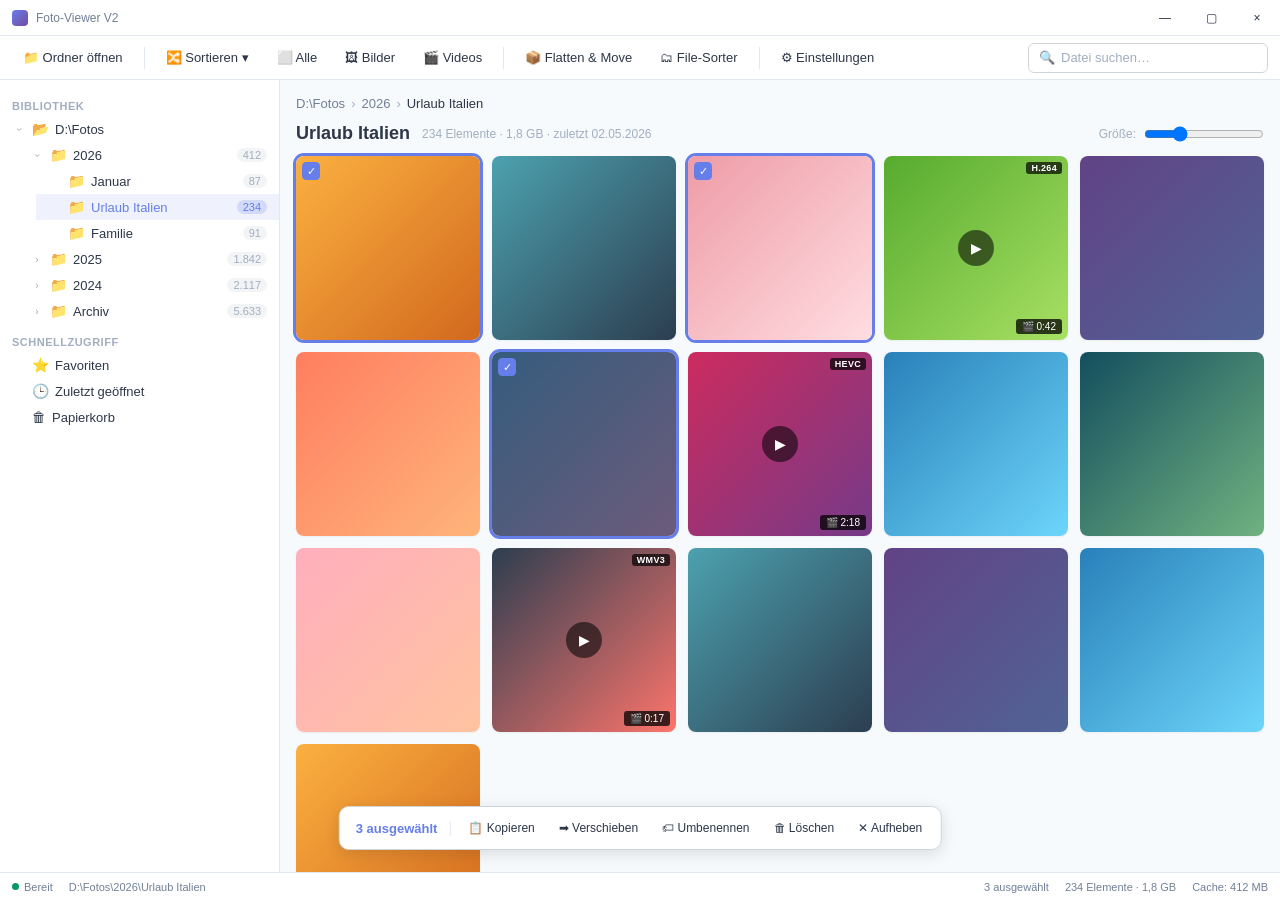
==== mockups/01-main-light.html @ e0b2254a "[planning] Mockups: 5 HTML-Mockups für C#-Port-UI - Klassisches Layout (Hell + Dunkel) mit Custom Ti" ====
<!DOCTYPE html>
<html lang="de">
<head>
<meta charset="UTF-8">
<title>Foto-Viewer V2 — Hauptfenster (Hell)</title>
<style>
:root {
  --bg-window:        #f7fafc;
  --bg-surface:       #ffffff;
  --bg-hover:         #f3f4f6;
  --bg-active:        #edf2f7;
  --bg-titlebar:      #ffffff;
  --bg-toolbar:       #ffffff;
  --bg-statusbar:     #ffffff;
  --bg-grid:          #f7fafc;

  --text-primary:     #2d3748;
  --text-secondary:   #718096;
  --text-muted:       #a0aec0;
  --text-on-accent:   #ffffff;

  --accent:           #667eea;
  --accent-hover:     #5568d3;
  --accent-soft:      rgba(102, 126, 234, 0.1);
  --danger:           #dc2626;
  --success:          #059669;

  --border:           #e2e8f0;
  --border-strong:    #d1d5db;

  --shadow-sm:        0 1px 2px rgba(0,0,0,0.05);
  --shadow-md:        0 2px 8px rgba(0,0,0,0.08);
  --shadow-lg:        0 4px 16px rgba(0,0,0,0.12);
}

* { box-sizing: border-box; margin: 0; padding: 0; }

html, body {
  height: 100%;
  font-family: 'Segoe UI Variable', 'Segoe UI', -apple-system, sans-serif;
  font-size: 13px;
  color: var(--text-primary);
  background: var(--bg-window);
  overflow: hidden;
}

/* === Window Frame === */
.window {
  display: grid;
  grid-template-rows: 36px 44px 1fr 28px;
  grid-template-columns: 280px 1fr;
  height: 100vh;
}

/* === Title Bar === */
.titlebar {
  grid-column: 1 / -1;
  display: flex;
  align-items: center;
  background: var(--bg-titlebar);
  border-bottom: 1px solid var(--border);
  padding-left: 12px;
  -webkit-app-region: drag;
}
.titlebar .app-icon {
  width: 16px; height: 16px;
  background: linear-gradient(135deg, #667eea, #764ba2);
  border-radius: 4px;
  margin-right: 8px;
}
.titlebar .app-title {
  font-size: 12px;
  color: var(--text-secondary);
  flex: 1;
}
.titlebar .window-controls {
  display: flex;
  height: 100%;
}
.titlebar .window-controls button {
  width: 46px;
  border: none;
  background: transparent;
  color: var(--text-primary);
  cursor: pointer;
  font-size: 12px;
}
.titlebar .window-controls button:hover { background: var(--bg-hover); }
.titlebar .window-controls .close:hover { background: var(--danger); color: white; }

/* === Toolbar === */
.toolbar {
  grid-column: 1 / -1;
  display: flex;
  align-items: center;
  gap: 6px;
  padding: 0 12px;
  background: var(--bg-toolbar);
  border-bottom: 1px solid var(--border);
}
.tb-btn {
  display: inline-flex;
  align-items: center;
  gap: 6px;
  padding: 6px 10px;
  border: 1px solid transparent;
  border-radius: 6px;
  background: transparent;
  color: var(--text-primary);
  font-size: 13px;
  cursor: pointer;
  height: 30px;
}
.tb-btn:hover { background: var(--bg-hover); }
.tb-btn.primary {
  background: var(--accent);
  color: var(--text-on-accent);
}
.tb-btn.primary:hover { background: var(--accent-hover); }
.tb-divider { width: 1px; height: 22px; background: var(--border); margin: 0 4px; }

.search-box {
  margin-left: auto;
  display: flex;
  align-items: center;
  gap: 6px;
  height: 30px;
  padding: 0 10px;
  border: 1px solid var(--border-strong);
  border-radius: 6px;
  background: var(--bg-surface);
  width: 240px;
}
.search-box input {
  flex: 1;
  border: none;
  outline: none;
  background: transparent;
  font-size: 13px;
  color: var(--text-primary);
}
.search-box input::placeholder { color: var(--text-muted); }

/* === Sidebar (Folder Tree) === */
.sidebar {
  background: var(--bg-surface);
  border-right: 1px solid var(--border);
  overflow-y: auto;
  padding: 8px 0;
}
.sidebar-section {
  padding: 4px 12px 4px 12px;
  font-size: 11px;
  font-weight: 600;
  text-transform: uppercase;
  letter-spacing: 0.5px;
  color: var(--text-muted);
  margin-top: 8px;
}
.tree-item {
  display: flex;
  align-items: center;
  gap: 6px;
  padding: 5px 12px;
  cursor: pointer;
  user-select: none;
  font-size: 13px;
}
.tree-item:hover { background: var(--bg-hover); }
.tree-item.selected {
  background: var(--accent-soft);
  color: var(--accent);
  font-weight: 500;
}
.tree-item .chevron {
  width: 14px;
  font-size: 10px;
  color: var(--text-muted);
  text-align: center;
  transition: transform 0.15s;
}
.tree-item.expanded .chevron { transform: rotate(90deg); }
.tree-item .folder-icon { font-size: 14px; }
.tree-item .count {
  margin-left: auto;
  font-size: 11px;
  color: var(--text-muted);
  background: var(--bg-hover);
  padding: 1px 6px;
  border-radius: 10px;
}
.tree-item.selected .count { background: rgba(102,126,234,0.2); color: var(--accent); }
.tree-children { padding-left: 18px; }

/* === Main Content === */
.content {
  background: var(--bg-grid);
  overflow-y: auto;
  padding: 16px;
}
.breadcrumb {
  display: flex;
  align-items: center;
  gap: 6px;
  margin-bottom: 12px;
  font-size: 13px;
  color: var(--text-secondary);
}
.breadcrumb .crumb { cursor: pointer; }
.breadcrumb .crumb:hover { color: var(--accent); text-decoration: underline; }
.breadcrumb .sep { color: var(--text-muted); }
.breadcrumb .current { color: var(--text-primary); font-weight: 500; }

.header-row {
  display: flex;
  align-items: center;
  margin-bottom: 12px;
}
.folder-title {
  font-size: 18px;
  font-weight: 600;
  color: var(--text-primary);
}
.folder-meta {
  margin-left: 12px;
  font-size: 12px;
  color: var(--text-muted);
}
.view-controls {
  margin-left: auto;
  display: flex;
  align-items: center;
  gap: 8px;
}
.view-controls .size-slider {
  width: 120px;
}

.thumb-grid {
  display: grid;
  grid-template-columns: repeat(auto-fill, minmax(160px, 1fr));
  gap: 12px;
}
.thumb {
  aspect-ratio: 1;
  background: var(--bg-surface);
  border-radius: 8px;
  overflow: hidden;
  position: relative;
  cursor: pointer;
  box-shadow: var(--shadow-sm);
  transition: transform 0.15s, box-shadow 0.15s;
}
.thumb:hover {
  transform: translateY(-2px);
  box-shadow: var(--shadow-md);
}
.thumb.selected {
  box-shadow: 0 0 0 3px var(--accent);
}
.thumb .image {
  width: 100%; height: 100%;
  background-size: cover;
  background-position: center;
}
.thumb .checkbox {
  position: absolute;
  top: 6px; left: 6px;
  width: 18px; height: 18px;
  border-radius: 4px;
  background: rgba(255,255,255,0.85);
  border: 1px solid var(--border-strong);
  display: flex;
  align-items: center;
  justify-content: center;
  font-size: 11px;
  color: var(--accent);
  opacity: 0;
  transition: opacity 0.15s;
}
.thumb:hover .checkbox,
.thumb.selected .checkbox { opacity: 1; }
.thumb.selected .checkbox {
  background: var(--accent);
  color: white;
  border-color: var(--accent);
}
.thumb .video-badge {
  position: absolute;
  bottom: 6px; right: 6px;
  background: rgba(0,0,0,0.75);
  color: white;
  font-size: 10px;
  padding: 2px 6px;
  border-radius: 3px;
  display: flex;
  align-items: center;
  gap: 3px;
}
.thumb .play-icon {
  position: absolute;
  top: 50%; left: 50%;
  transform: translate(-50%, -50%);
  width: 36px; height: 36px;
  border-radius: 50%;
  background: rgba(0,0,0,0.55);
  color: white;
  display: flex;
  align-items: center;
  justify-content: center;
  font-size: 14px;
  pointer-events: none;
}
.thumb .codec-badge {
  position: absolute;
  top: 6px; right: 6px;
  background: rgba(0,0,0,0.7);
  color: white;
  font-size: 9px;
  font-weight: 600;
  padding: 1px 5px;
  border-radius: 3px;
  letter-spacing: 0.3px;
}

/* Sample placeholder gradients — different colors per thumb so it's not boring */
.bg1 { background: linear-gradient(135deg, #fbb040, #d2691e); }
.bg2 { background: linear-gradient(135deg, #4ca1af, #2c3e50); }
.bg3 { background: linear-gradient(135deg, #ee9ca7, #ffdde1); }
.bg4 { background: linear-gradient(135deg, #56ab2f, #a8e063); }
.bg5 { background: linear-gradient(135deg, #614385, #516395); }
.bg6 { background: linear-gradient(135deg, #ff7e5f, #feb47b); }
.bg7 { background: linear-gradient(135deg, #355c7d, #6c5b7b); }
.bg8 { background: linear-gradient(135deg, #cc2b5e, #753a88); }
.bg9 { background: linear-gradient(135deg, #2980b9, #6dd5fa); }
.bg10{ background: linear-gradient(135deg, #134e5e, #71b280); }
.bg11{ background: linear-gradient(135deg, #ffafbd, #ffc3a0); }
.bg12{ background: linear-gradient(135deg, #2c3e50, #fd746c); }

/* === Statusbar === */
.statusbar {
  grid-column: 1 / -1;
  display: flex;
  align-items: center;
  gap: 16px;
  padding: 0 12px;
  background: var(--bg-statusbar);
  border-top: 1px solid var(--border);
  font-size: 11px;
  color: var(--text-secondary);
}
.statusbar .item { display: flex; align-items: center; gap: 5px; }
.statusbar .dot {
  width: 7px; height: 7px;
  border-radius: 50%;
  background: var(--success);
}
.statusbar .right { margin-left: auto; display: flex; gap: 16px; }

/* Floating Action Bar */
.action-bar {
  position: fixed;
  bottom: 50px;
  left: 50%;
  transform: translateX(-50%);
  background: var(--bg-surface);
  border: 1px solid var(--border-strong);
  border-radius: 10px;
  padding: 8px;
  display: flex;
  gap: 4px;
  align-items: center;
  box-shadow: var(--shadow-lg);
  z-index: 100;
}
.action-bar .count {
  padding: 0 12px 0 8px;
  font-weight: 600;
  color: var(--accent);
  border-right: 1px solid var(--border);
  margin-right: 4px;
  font-size: 13px;
}
.action-bar button {
  border: none;
  background: transparent;
  padding: 6px 10px;
  border-radius: 6px;
  font-size: 12px;
  color: var(--text-primary);
  cursor: pointer;
  display: flex;
  align-items: center;
  gap: 5px;
}
.action-bar button:hover { background: var(--bg-hover); }
.action-bar button.danger:hover { background: #fef2f2; color: var(--danger); }
</style>
</head>
<body>

<div class="window">

  <!-- Title Bar -->
  <div class="titlebar">
    <div class="app-icon"></div>
    <div class="app-title">Foto-Viewer V2</div>
    <div class="window-controls">
      <button>—</button>
      <button>▢</button>
      <button class="close">×</button>
    </div>
  </div>

  <!-- Toolbar -->
  <div class="toolbar">
    <button class="tb-btn">📁 Ordner öffnen</button>
    <div class="tb-divider"></div>
    <button class="tb-btn">🔀 Sortieren ▾</button>
    <button class="tb-btn">⬜ Alle</button>
    <button class="tb-btn">🖼 Bilder</button>
    <button class="tb-btn">🎬 Videos</button>
    <div class="tb-divider"></div>
    <button class="tb-btn">📦 Flatten &amp; Move</button>
    <button class="tb-btn">🗂 File-Sorter</button>
    <div class="tb-divider"></div>
    <button class="tb-btn">⚙ Einstellungen</button>
    <div class="search-box">
      <span>🔍</span>
      <input type="text" placeholder="Datei suchen…">
    </div>
  </div>

  <!-- Sidebar -->
  <div class="sidebar">
    <div class="sidebar-section">Bibliothek</div>
    <div class="tree-item expanded"><span class="chevron">›</span><span class="folder-icon">📂</span><span>D:\Fotos</span></div>
    <div class="tree-children">
      <div class="tree-item expanded"><span class="chevron">›</span><span class="folder-icon">📁</span><span>2026</span><span class="count">412</span></div>
      <div class="tree-children">
        <div class="tree-item"><span class="chevron"></span><span class="folder-icon">📁</span><span>Januar</span><span class="count">87</span></div>
        <div class="tree-item selected"><span class="chevron"></span><span class="folder-icon">📁</span><span>Urlaub Italien</span><span class="count">234</span></div>
        <div class="tree-item"><span class="chevron"></span><span class="folder-icon">📁</span><span>Familie</span><span class="count">91</span></div>
      </div>
      <div class="tree-item"><span class="chevron">›</span><span class="folder-icon">📁</span><span>2025</span><span class="count">1.842</span></div>
      <div class="tree-item"><span class="chevron">›</span><span class="folder-icon">📁</span><span>2024</span><span class="count">2.117</span></div>
      <div class="tree-item"><span class="chevron">›</span><span class="folder-icon">📁</span><span>Archiv</span><span class="count">5.633</span></div>
    </div>

    <div class="sidebar-section">Schnellzugriff</div>
    <div class="tree-item"><span class="chevron"></span><span class="folder-icon">⭐</span><span>Favoriten</span></div>
    <div class="tree-item"><span class="chevron"></span><span class="folder-icon">🕒</span><span>Zuletzt geöffnet</span></div>
    <div class="tree-item"><span class="chevron"></span><span class="folder-icon">🗑</span><span>Papierkorb</span></div>
  </div>

  <!-- Content -->
  <div class="content">
    <div class="breadcrumb">
      <span class="crumb">D:\Fotos</span>
      <span class="sep">›</span>
      <span class="crumb">2026</span>
      <span class="sep">›</span>
      <span class="current">Urlaub Italien</span>
    </div>

    <div class="header-row">
      <div class="folder-title">Urlaub Italien</div>
      <div class="folder-meta">234 Elemente · 1,8 GB · zuletzt 02.05.2026</div>
      <div class="view-controls">
        <span style="font-size:12px;color:var(--text-muted);">Größe:</span>
        <input type="range" min="100" max="320" value="160" class="size-slider">
      </div>
    </div>

    <div class="thumb-grid">
      <div class="thumb selected"><div class="image bg1"></div><div class="checkbox">✓</div></div>
      <div class="thumb"><div class="image bg2"></div><div class="checkbox"></div></div>
      <div class="thumb selected"><div class="image bg3"></div><div class="checkbox">✓</div></div>
      <div class="thumb"><div class="image bg4"></div><div class="checkbox"></div><div class="play-icon">▶</div><div class="codec-badge">H.264</div><div class="video-badge">🎬 0:42</div></div>
      <div class="thumb"><div class="image bg5"></div><div class="checkbox"></div></div>
      <div class="thumb"><div class="image bg6"></div><div class="checkbox"></div></div>
      <div class="thumb selected"><div class="image bg7"></div><div class="checkbox">✓</div></div>
      <div class="thumb"><div class="image bg8"></div><div class="checkbox"></div><div class="play-icon">▶</div><div class="codec-badge">HEVC</div><div class="video-badge">🎬 2:18</div></div>
      <div class="thumb"><div class="image bg9"></div><div class="checkbox"></div></div>
      <div class="thumb"><div class="image bg10"></div><div class="checkbox"></div></div>
      <div class="thumb"><div class="image bg11"></div><div class="checkbox"></div></div>
      <div class="thumb"><div class="image bg12"></div><div class="checkbox"></div><div class="play-icon">▶</div><div class="codec-badge">WMV3</div><div class="video-badge">🎬 0:17</div></div>
      <div class="thumb"><div class="image bg2"></div><div class="checkbox"></div></div>
      <div class="thumb"><div class="image bg5"></div><div class="checkbox"></div></div>
      <div class="thumb"><div class="image bg9"></div><div class="checkbox"></div></div>
      <div class="thumb"><div class="image bg1"></div><div class="checkbox"></div></div>
    </div>
  </div>

  <!-- Statusbar -->
  <div class="statusbar">
    <div class="item"><span class="dot"></span><span>Bereit</span></div>
    <div class="item">D:\Fotos\2026\Urlaub Italien</div>
    <div class="right">
      <div class="item">3 ausgewählt</div>
      <div class="item">234 Elemente · 1,8 GB</div>
      <div class="item">Cache: 412 MB</div>
    </div>
  </div>

</div>

<!-- Floating Action Bar — visible because 3 items selected -->
<div class="action-bar">
  <div class="count">3 ausgewählt</div>
  <button>📋 Kopieren</button>
  <button>➡ Verschieben</button>
  <button>🏷 Umbenennen</button>
  <button class="danger">🗑 Löschen</button>
  <button>✕ Aufheben</button>
</div>

</body>
</html>
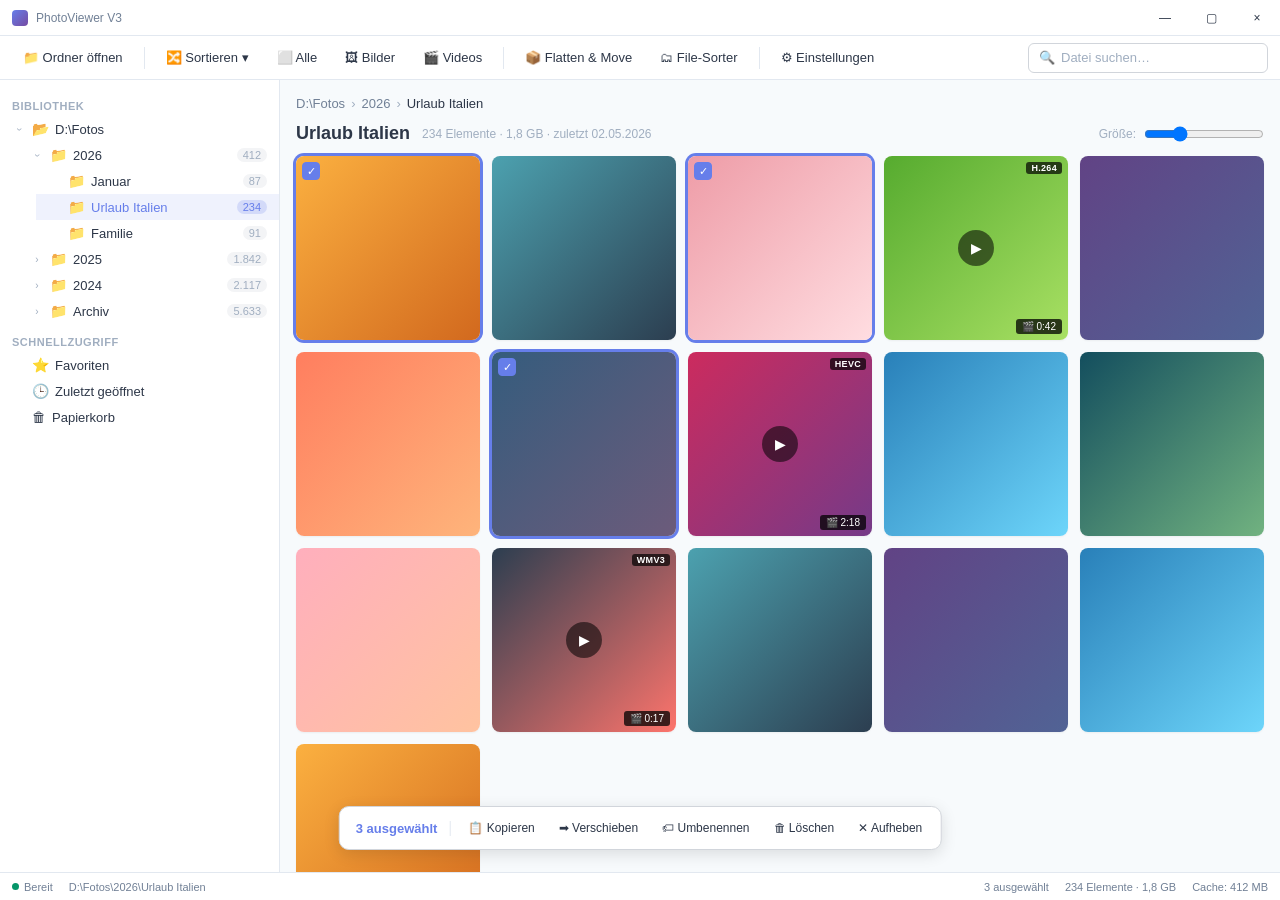
==== commit 9f171619: "[rename] Foto-Viewer V2 → PhotoViewer V3 (Projekt-Umbenennung) Projekt wird ab jetzt als "PhotoViewe" ====
--- a/mockups/01-main-light.html
+++ b/mockups/01-main-light.html
@@ -2,7 +2,7 @@
 <html lang="de">
 <head>
 <meta charset="UTF-8">
-<title>Foto-Viewer V2 — Hauptfenster (Hell)</title>
+<title>PhotoViewer V3 — Hauptfenster (Hell)</title>
 <style>
 :root {
   --bg-window:        #f7fafc;
@@ -404,7 +404,7 @@
   <!-- Title Bar -->
   <div class="titlebar">
     <div class="app-icon"></div>
-    <div class="app-title">Foto-Viewer V2</div>
+    <div class="app-title">PhotoViewer V3</div>
     <div class="window-controls">
       <button>—</button>
       <button>▢</button>
